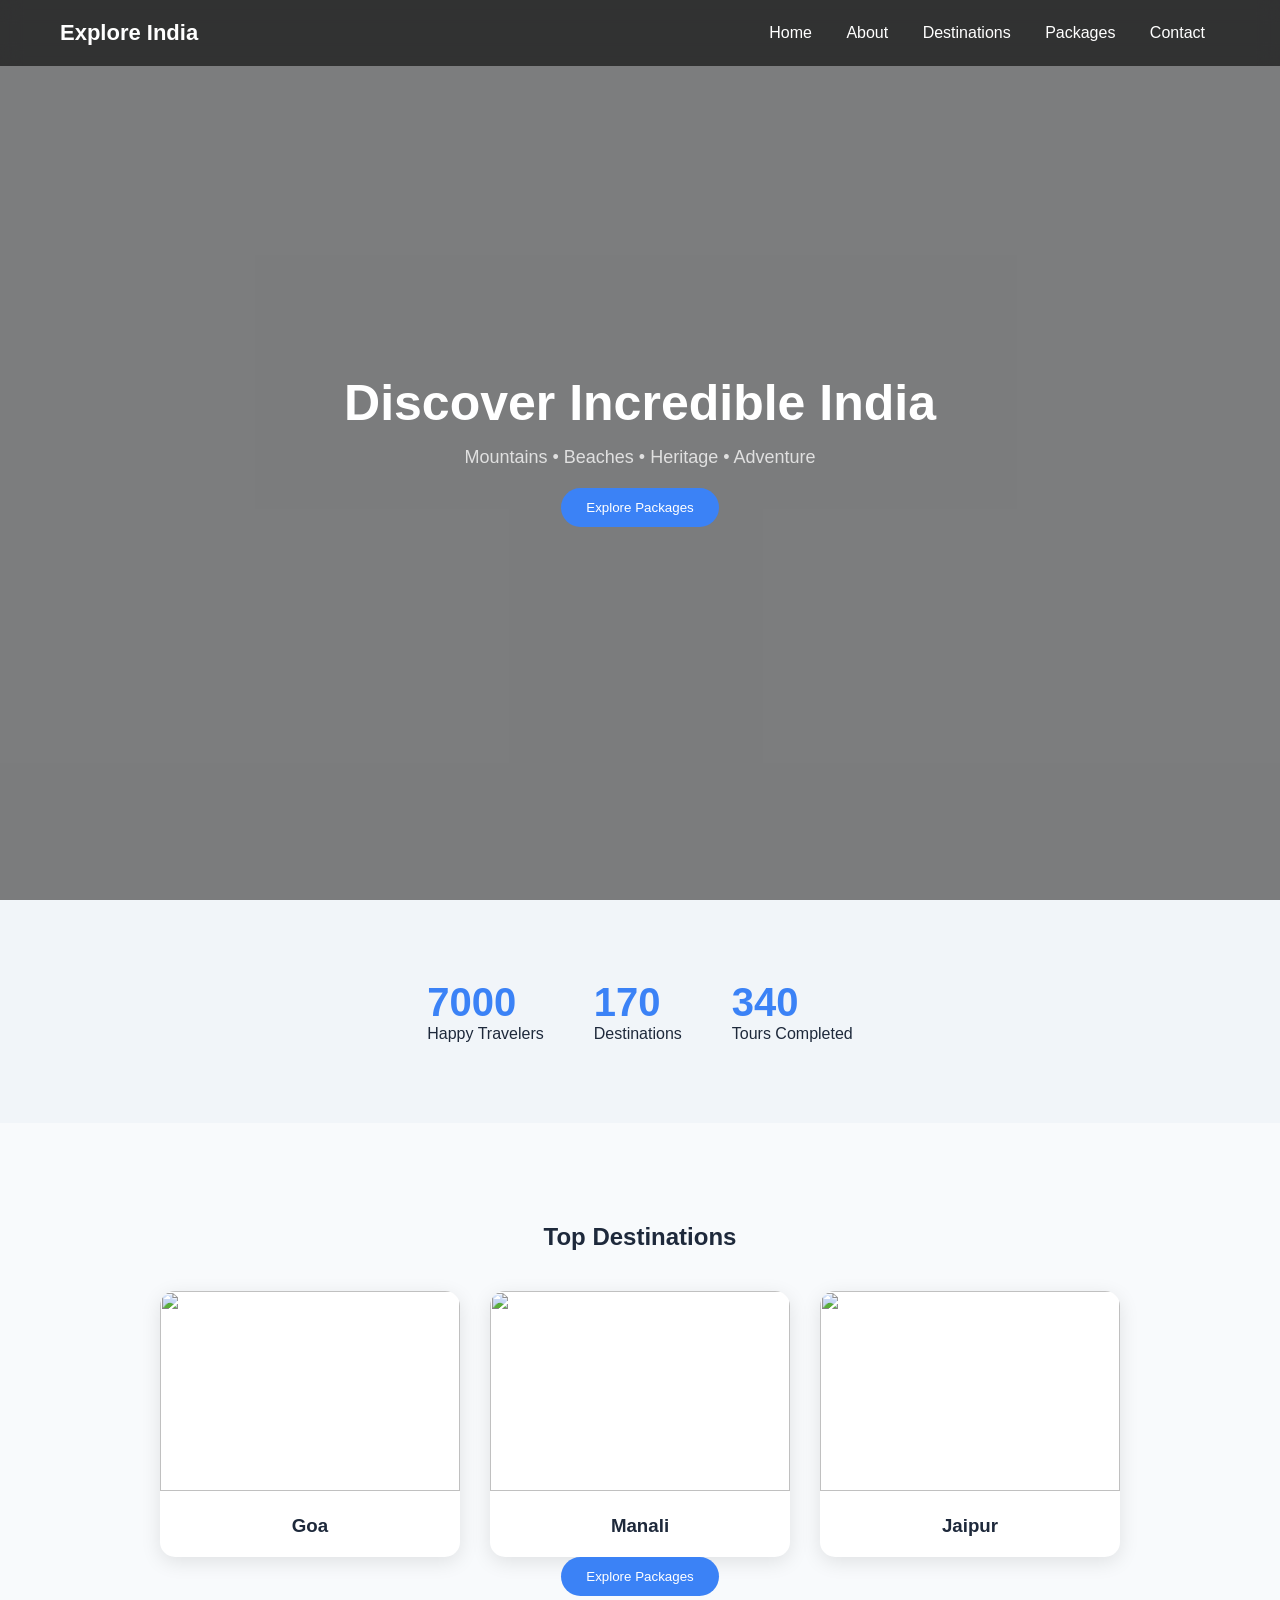
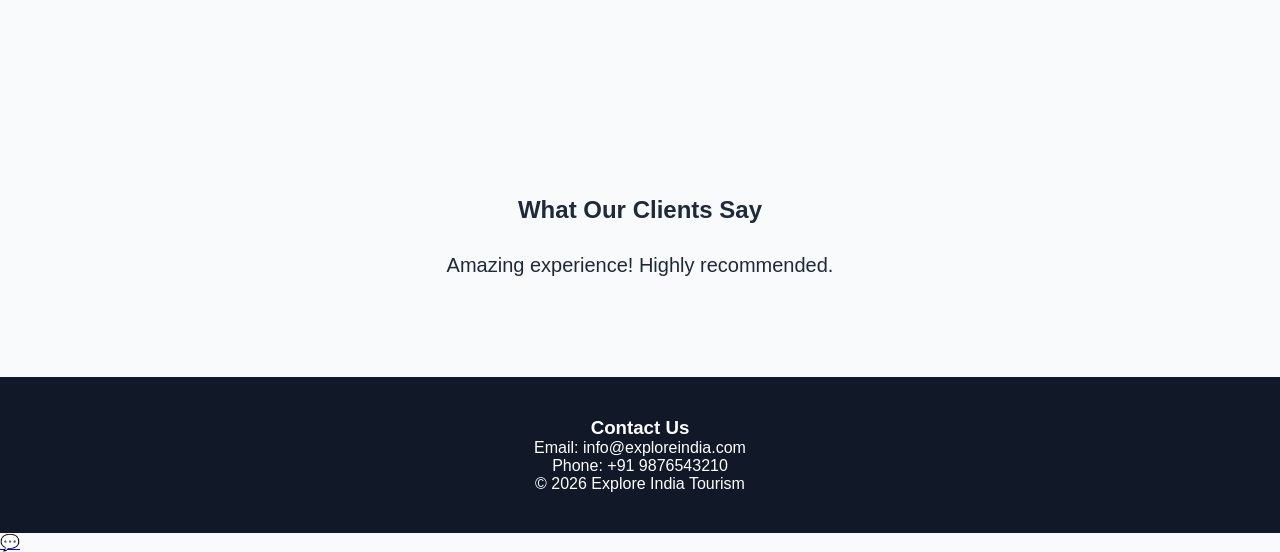
==== index.html @ 22909b3f "Add files via upload other files upload" ====
<!DOCTYPE html>
<html lang="en">
<head>
<meta charset="UTF-8">
<meta name="viewport" content="width=device-width, initial-scale=1.0">
<title>Explore India | Premium Tourism</title>
<link rel="stylesheet" href="style.css">
</head>
<body>

<header>
    <div class="logo">Explore India</div>
    <nav>
        <a href="#home">Home</a>
        <a href="about.html">About</a>
        <a href="#destinations">Destinations</a>
        <a href="packages.html">Packages</a>
        <a href="contact.html">Contact</a>
    </nav>
</header>

<!-- HERO SLIDER -->
<section id="home" class="hero">
    <div class="overlay"></div>
    <div class="hero-content">
        <h1>Discover Incredible India</h1>
        <p>Mountains • Beaches • Heritage • Adventure</p>
        
        <button onclick="goToPackages()">Explore Packages</button>
    </div>
</section>

<!-- COUNTERS -->
<section class="counter-section">
    <div class="counter">
        <h2 class="count" data-target="10000">0</h2>
        <p>Happy Travelers</p>
    </div>
    <div class="counter">
        <h2 class="count" data-target="250">0</h2>
        <p>Destinations</p>
    </div>
    <div class="counter">
        <h2 class="count" data-target="500">0</h2>
        <p>Tours Completed</p>
    </div>
</section>

<!-- DESTINATIONS -->
<section id="destinations" class="section">
    <h2>Top Destinations</h2>
    <div class="card-container">
        <div class="card">
            <img src="https://images.unsplash.com/photo-1505761671935-60b3a7427bad">
            <h3>Goa</h3>
        </div>
        <div class="card">
            <img src="https://images.unsplash.com/photo-1501785888041-af3ef285b470">
            <h3>Manali</h3>
        </div>
        <div class="card">
            <img src="https://images.unsplash.com/photo-1524492412937-b28074a5d7da">
            <h3>Jaipur</h3>
        </div>
    </div>
    <button onclick="goToPackages()">Explore Packages</button>
</section>


<!-- TESTIMONIALS -->
<section class="section">
    <h2>What Our Clients Say</h2>
    <div class="testimonial" id="testimonial">
        Amazing experience! Highly recommended.
    </div>
</section>

<!-- FOOTER -->
<footer id="contact">
    <h3>Contact Us</h3>
    <p>Email: info@exploreindia.com</p>
    <p>Phone: +91 9876543210</p>
    <p>© 2026 Explore India Tourism</p>
</footer>


<!-- WHATSAPP BUTTON -->
<a href="https://wa.me/919876543210" class="whatsapp" target="_blank">💬</a>

<script src="script.js"></script>
</body>
</html>
---- style.css ----
*{
margin:0;
padding:0;
box-sizing:border-box;
font-family:'Poppins',sans-serif;
scroll-behavior:smooth;
}

body{
background:#f8fafc;
color:#1e293b;
}

/* ===== NAVBAR ===== */

header{
position:fixed;
width:100%;
top:0;
display:flex;
justify-content:space-between;
align-items:center;
padding:20px 60px;
background:rgba(0,0,0,0.6);
backdrop-filter:blur(10px);
color:white;
z-index:1000;
}

header nav a{
color:white;
margin:0 15px;
text-decoration:none;
font-weight:500;
transition:0.3s;
}

header nav a:hover{
color:#3b82f6;
}

.logo{
font-size:22px;
font-weight:bold;
}

/* ===== HERO ===== */

.hero{
height:100vh;
background:url('https://images.unsplash.com/photo-1507525428034-b723cf961d3e') center/cover no-repeat;
display:flex;
justify-content:center;
align-items:center;
text-align:center;
color:white;
position:relative;
}

.overlay{
position:absolute;
width:100%;
height:100%;
background:rgba(0,0,0,0.5);
}

.hero-content{
position:relative;
z-index:1;
}
.hero p{font-size:18px;
margin-bottom:20px;color:#e0e0e0;
}

.hero h1 {
font-size:50px;
margin-bottom:15px;
}

.hero button, .section button{
padding:12px 25px;
background:#3b82f6;
border:none;
color:white;
border-radius:30px;
cursor:pointer;
transition:0.3s;
}

.hero button:hover{
background:#2563eb;
}

/* ===== SECTION ===== */

.section{
padding:100px 60px;
text-align:center;
}

.dark{
background:#0f172a;
color:white;
}

/* ===== CARDS ===== */

.card-container{
display:flex;
gap:30px;
justify-content:center;
flex-wrap:wrap;
margin-top:40px;
}

.card{
width:300px;
background:white;
border-radius:15px;
overflow:hidden;
box-shadow:0 5px 20px rgba(0,0,0,0.1);
transition:0.4s;
}

.card img{
width:100%;
height:200px;
object-fit:cover;
}

.card h3{
padding:20px;
}

.card:hover{
transform:translateY(-10px);
}

/* ===== PACKAGE CARD ===== */

.package-card{
background:white;
padding:30px;
border-radius:15px;
width:300px;
box-shadow:0 5px 20px rgba(0,0,0,0.1);
transition:0.3s;
}

.package-card:hover{
transform:translateY(-10px);
}

.price{
color:#3b82f6;
font-size:22px;
margin:10px 0;
}

/* ===== BOOKING FORM ===== */

.form{
max-width:400px;
margin:120px auto;
display:flex;
flex-direction:column;
gap:15px;
background:white;
padding:30px;
border-radius:15px;
box-shadow:0 5px 20px rgba(0,0,0,0.1);
}

.form input,
.form textarea{
padding:12px;
border:1px solid #ddd;
border-radius:8px;
outline:none;
}

.form button{
padding:12px;
border:none;
border-radius:30px;
background:#3b82f6;
color:white;
cursor:pointer;
transition:0.3s;
}

.form button:hover{
background:#2563eb;
}

/* ===== COUNTER ===== */

.counter-section{
display:flex;
justify-content:center;
gap:50px;
padding:80px 20px;
background:#f1f5f9;
flex-wrap:wrap;
}

.counter h2{
font-size:40px;
color:#3b82f6;
}

/* ===== TESTIMONIAL ===== */

.testimonial{
font-size:20px;
margin-top:30px;
transition:0.5s;
}

/* ===== FOOTER ===== */

footer{
background:#111827;
color:white;
text-align:center;
padding:40px;
}

/* ===== RESPONSIVE ===== */

@media(max-width:768px){

header{
padding:15px 20px;
}

.section{
padding:80px 20px;
}

.hero h1{
font-size:32px;
}

.card-container{
flex-direction:column;
align-items:center;
}

.counter-section{
flex-direction:column;
align-items:center;
}

}
/* ===== PACKAGES PAGE ===== */

.packages{
margin-top:120px; /* header ke neeche spacing */
display:flex;
justify-content:center;
gap:40px;
flex-wrap:wrap;
padding:60px 20px;
}

.packages .card{
width:320px;
background:white;
padding:30px;
border-radius:15px;
box-shadow:0 8px 25px rgba(0,0,0,0.1);
text-align:center;
transition:0.4s;
}

.packages .card h3{
font-size:22px;
margin-bottom:10px;
}

.packages .card p{
margin:8px 0;
color:#475569;
}

.packages .card:hover{
transform:translateY(-12px);
box-shadow:0 15px 35px rgba(0,0,0,0.2);
}

/* ===== BOOK BUTTON ===== */

.btn{
display:inline-block;
margin-top:15px;
padding:12px 25px;
background:#3b82f6;
color:white;
text-decoration:none;
border-radius:30px;
font-weight:600;
transition:0.3s;
}

.btn:hover{
background:#2563eb;
transform:scale(1.05);
}
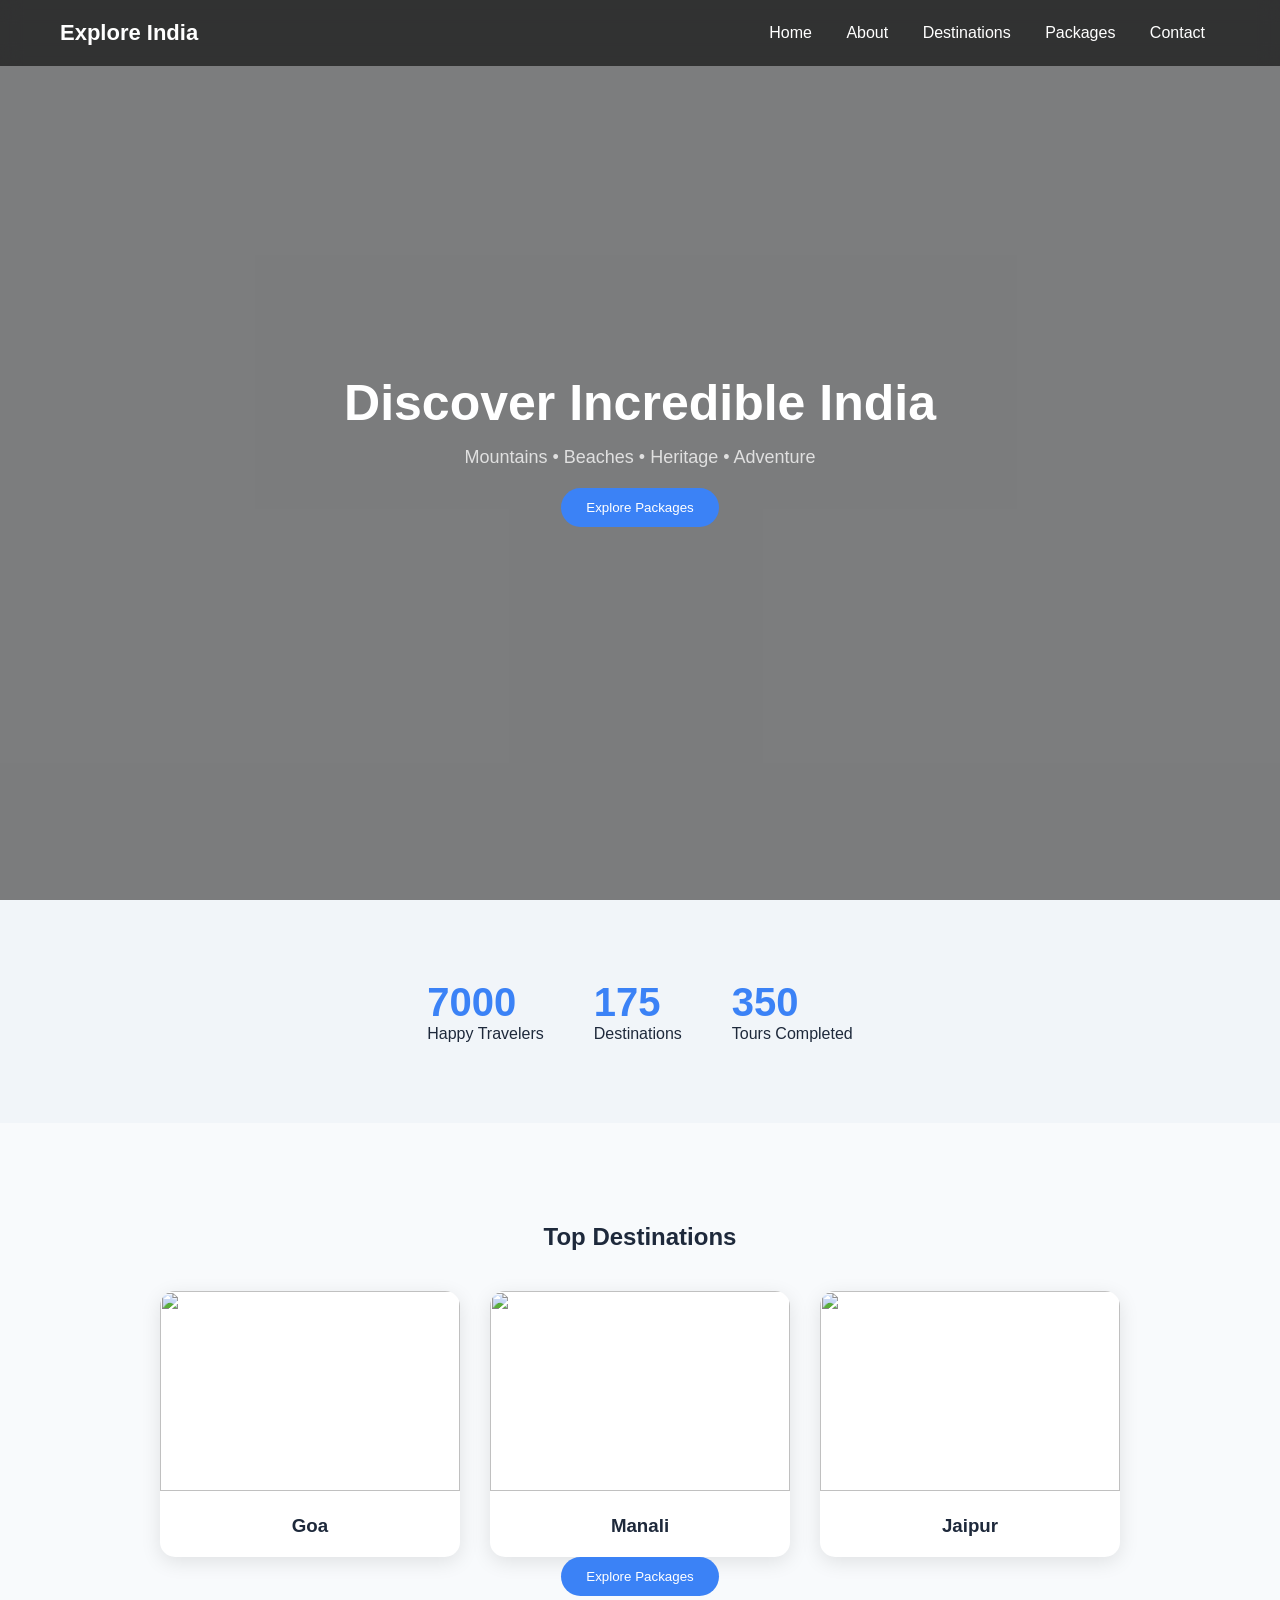
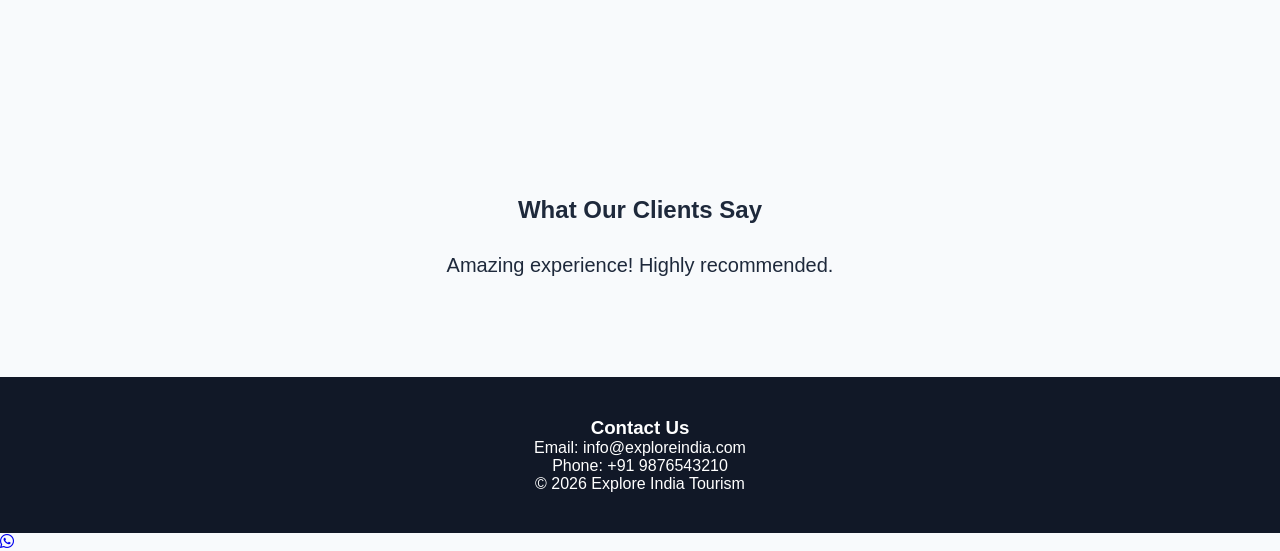
==== commit 6951db70: "W icon set" ====
--- a/index.html
+++ b/index.html
@@ -84,9 +84,13 @@
 </footer>
 
 
-<!-- WHATSAPP BUTTON -->
-<a href="https://wa.me/919876543210" class="whatsapp" target="_blank">💬</a>
+<link rel="stylesheet" href="https://cdnjs.cloudflare.com/ajax/libs/font-awesome/6.5.0/css/all.min.css">
+
+<a href="https://wa.me/917678827237" class="whatsapp" target="_blank">
+  <i class="fa-brands fa-whatsapp"></i>
+</a>
 
 <script src="script.js"></script>
 </body>
 </html>
+
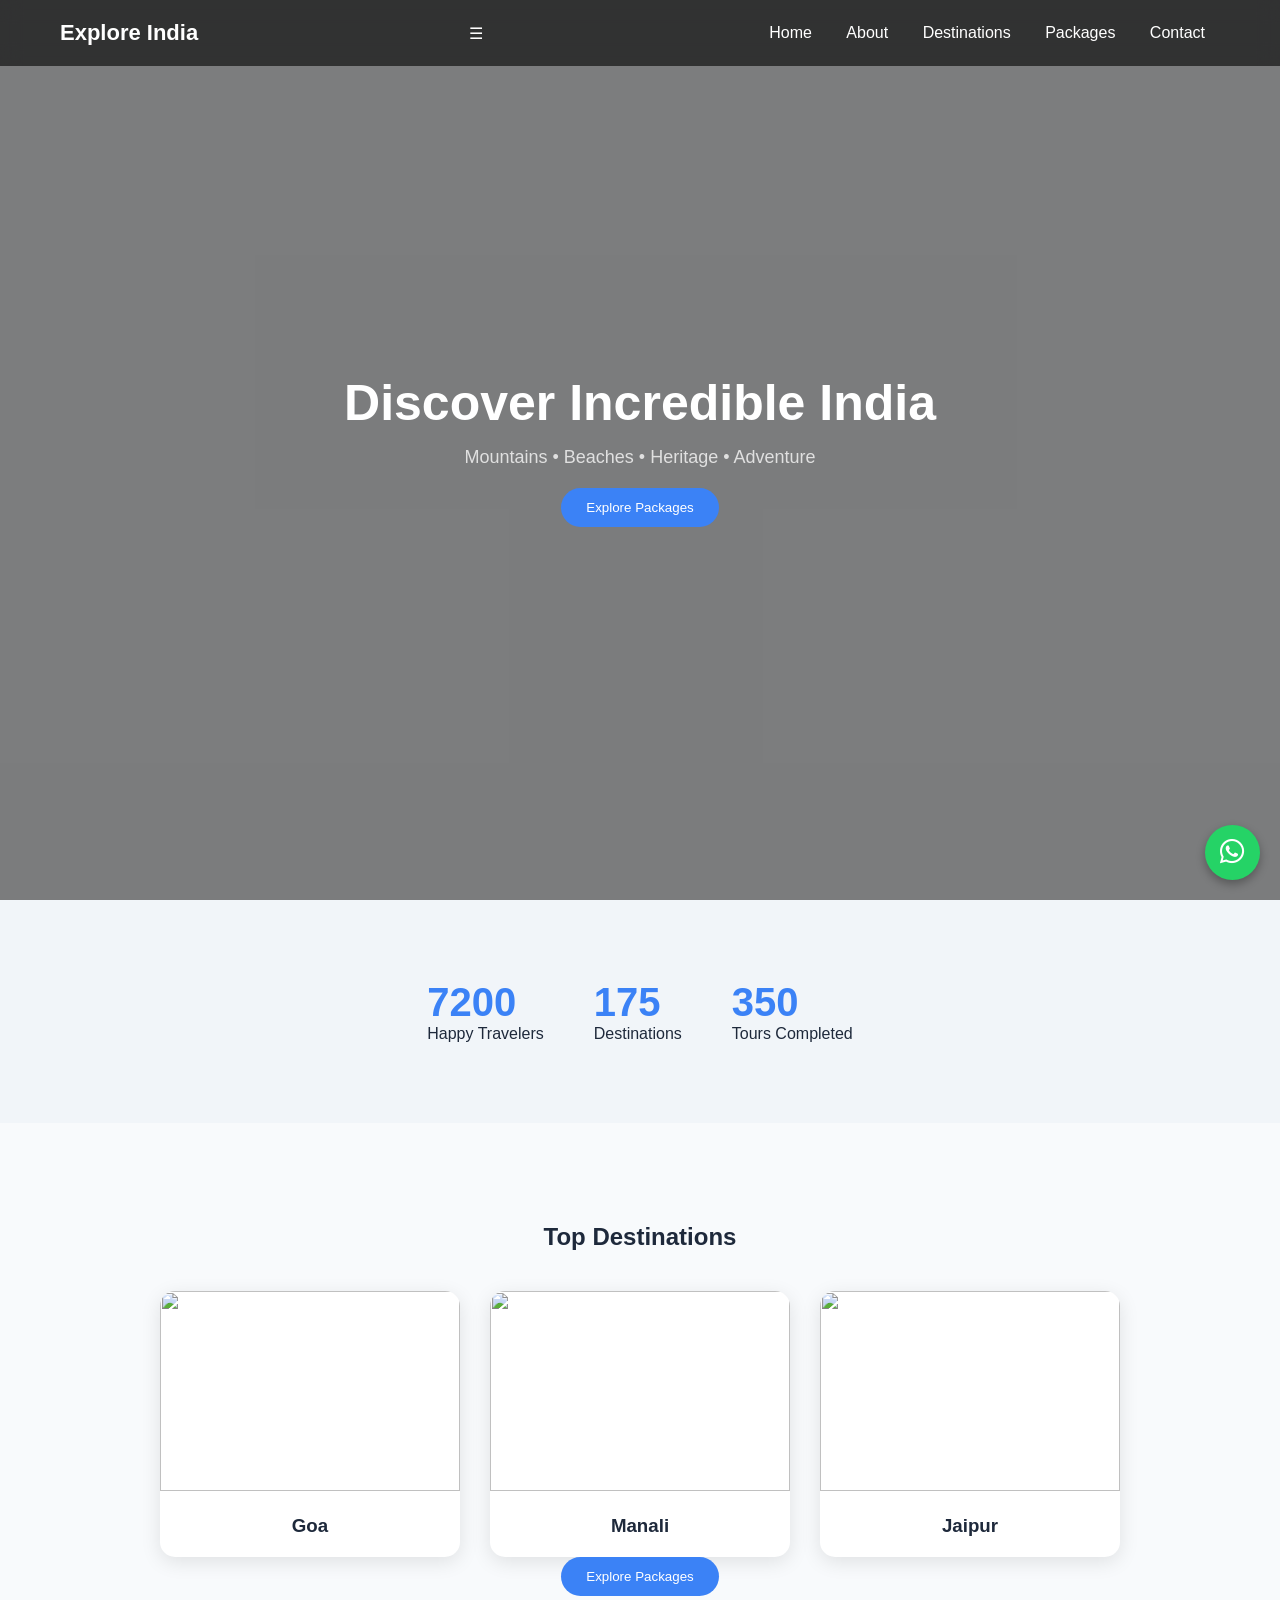
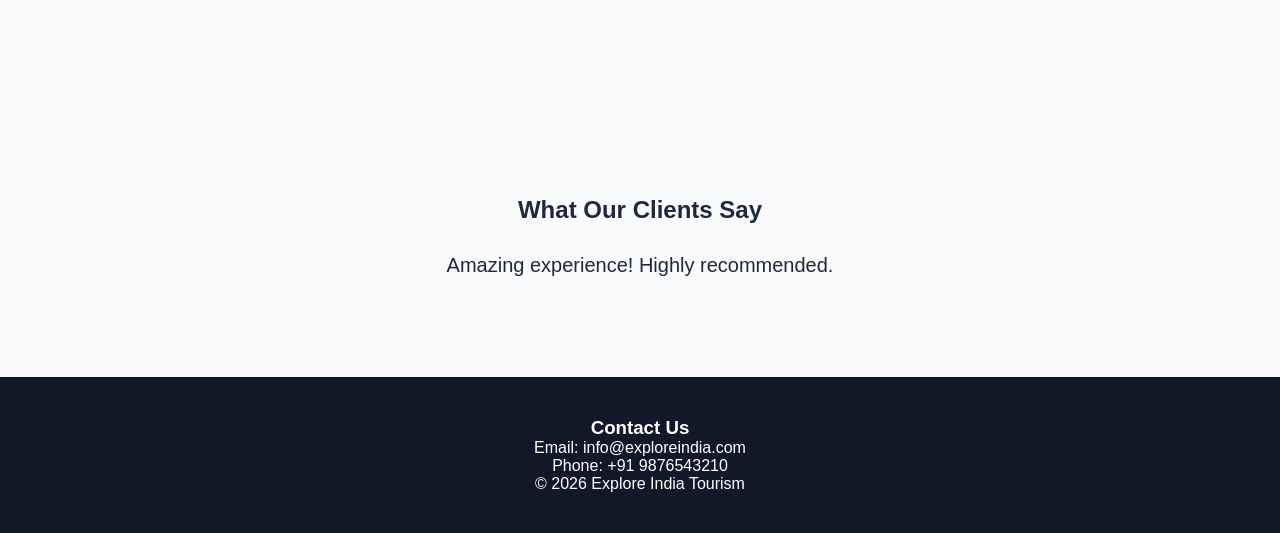
==== commit 8cf2d9cc: "nav bar Update index.html" ====
--- a/index.html
+++ b/index.html
@@ -10,7 +10,12 @@
 
 <header>
     <div class="logo">Explore India</div>
-    <nav>
+
+    <div class="menu-toggle" id="menu-toggle">
+        ☰
+    </div>
+
+    <nav id="navbar">
         <a href="#home">Home</a>
         <a href="about.html">About</a>
         <a href="#destinations">Destinations</a>
@@ -94,3 +99,4 @@
 </body>
 </html>
 
+
--- a/style.css
+++ b/style.css
@@ -225,7 +225,28 @@
 text-align:center;
 padding:40px;
 }
-
+.whatsapp {
+  position: fixed;
+  bottom: 20px;
+  right: 20px;
+  width: 55px;
+  height: 55px;
+  background-color: #25D366;
+  color: white;
+  font-size: 28px;
+  text-align: center;
+  line-height: 55px;
+  border-radius: 50%;
+  box-shadow: 0 4px 10px rgba(0,0,0,0.3);
+  text-decoration: none;
+  z-index: 1000;
+  transition: 0.3s ease;
+}
+
+.whatsapp:hover {
+  background-color: #1ebe5d;
+  transform: scale(1.1);
+}
 /* ===== RESPONSIVE ===== */
 
 @media(max-width:768px){
@@ -307,3 +328,4 @@
 background:#2563eb;
 transform:scale(1.05);
 }
+
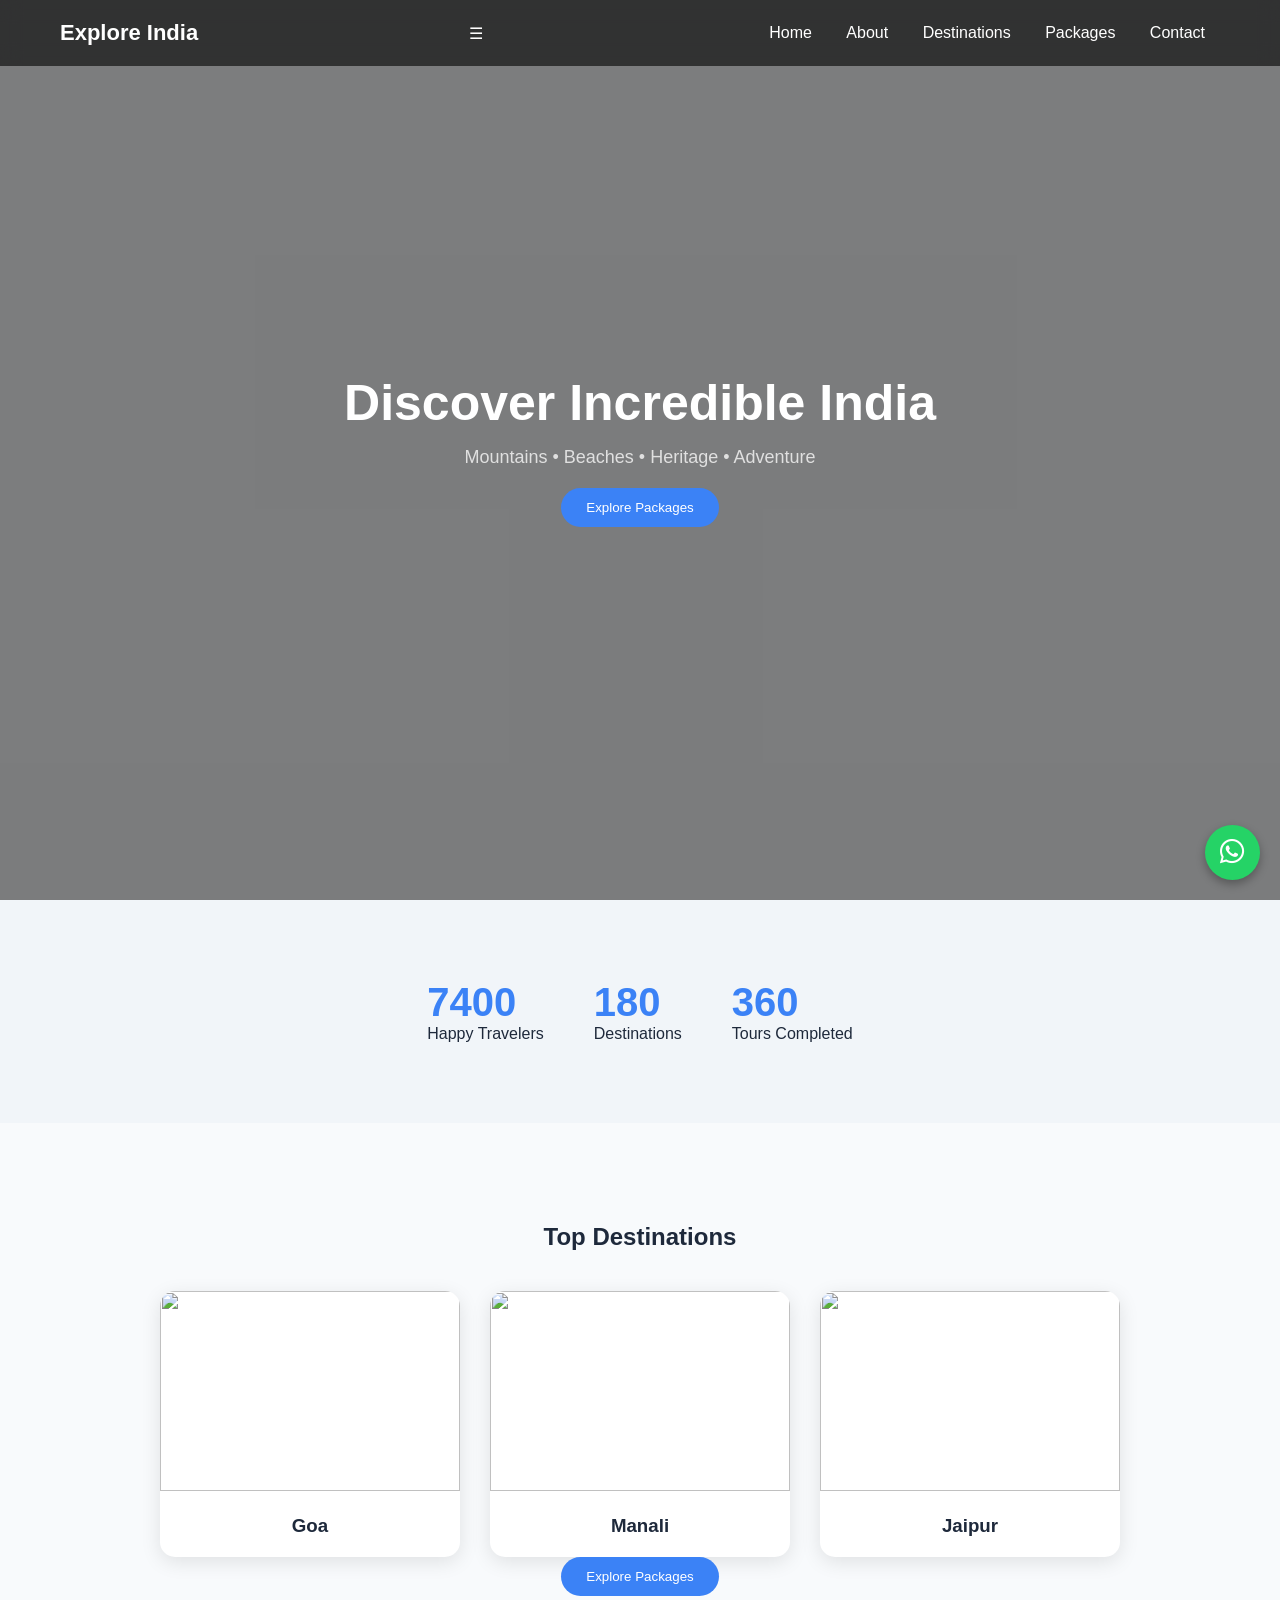
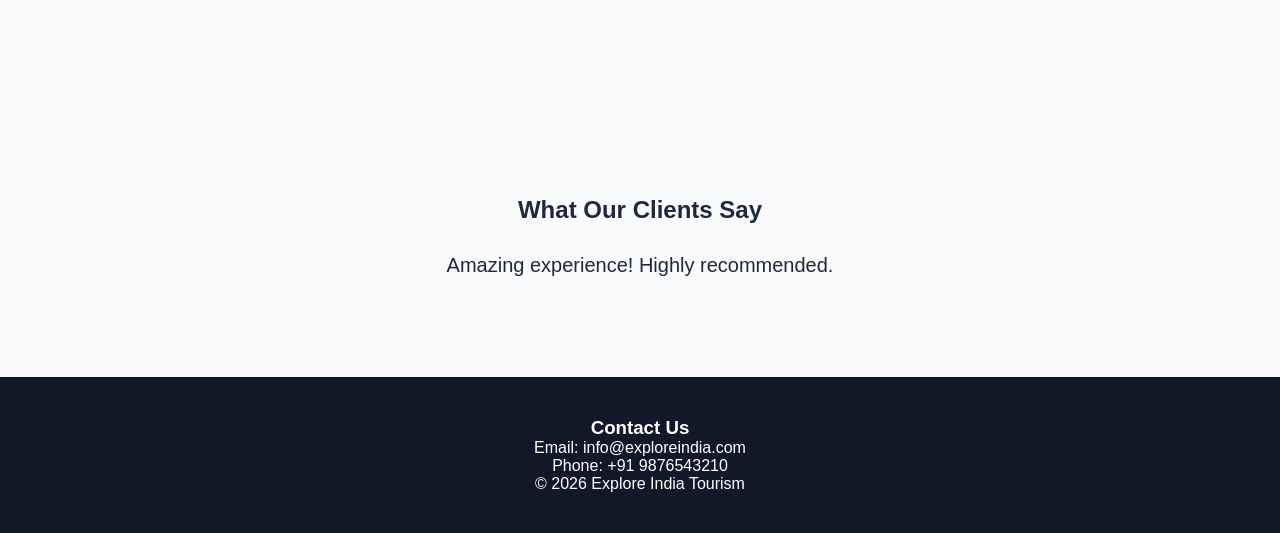
==== commit f1616db5: "js Update index.html" ====
--- a/index.html
+++ b/index.html
@@ -95,8 +95,18 @@
   <i class="fa-brands fa-whatsapp"></i>
 </a>
 
-<script src="script.js"></script>
+<script src="script.js">
+    <script>
+const toggle = document.getElementById("menu-toggle");
+const navbar = document.getElementById("navbar");
+
+toggle.addEventListener("click", () => {
+    navbar.classList.toggle("active");
+});
+</script>
+</script>
 </body>
 </html>
 
 
+
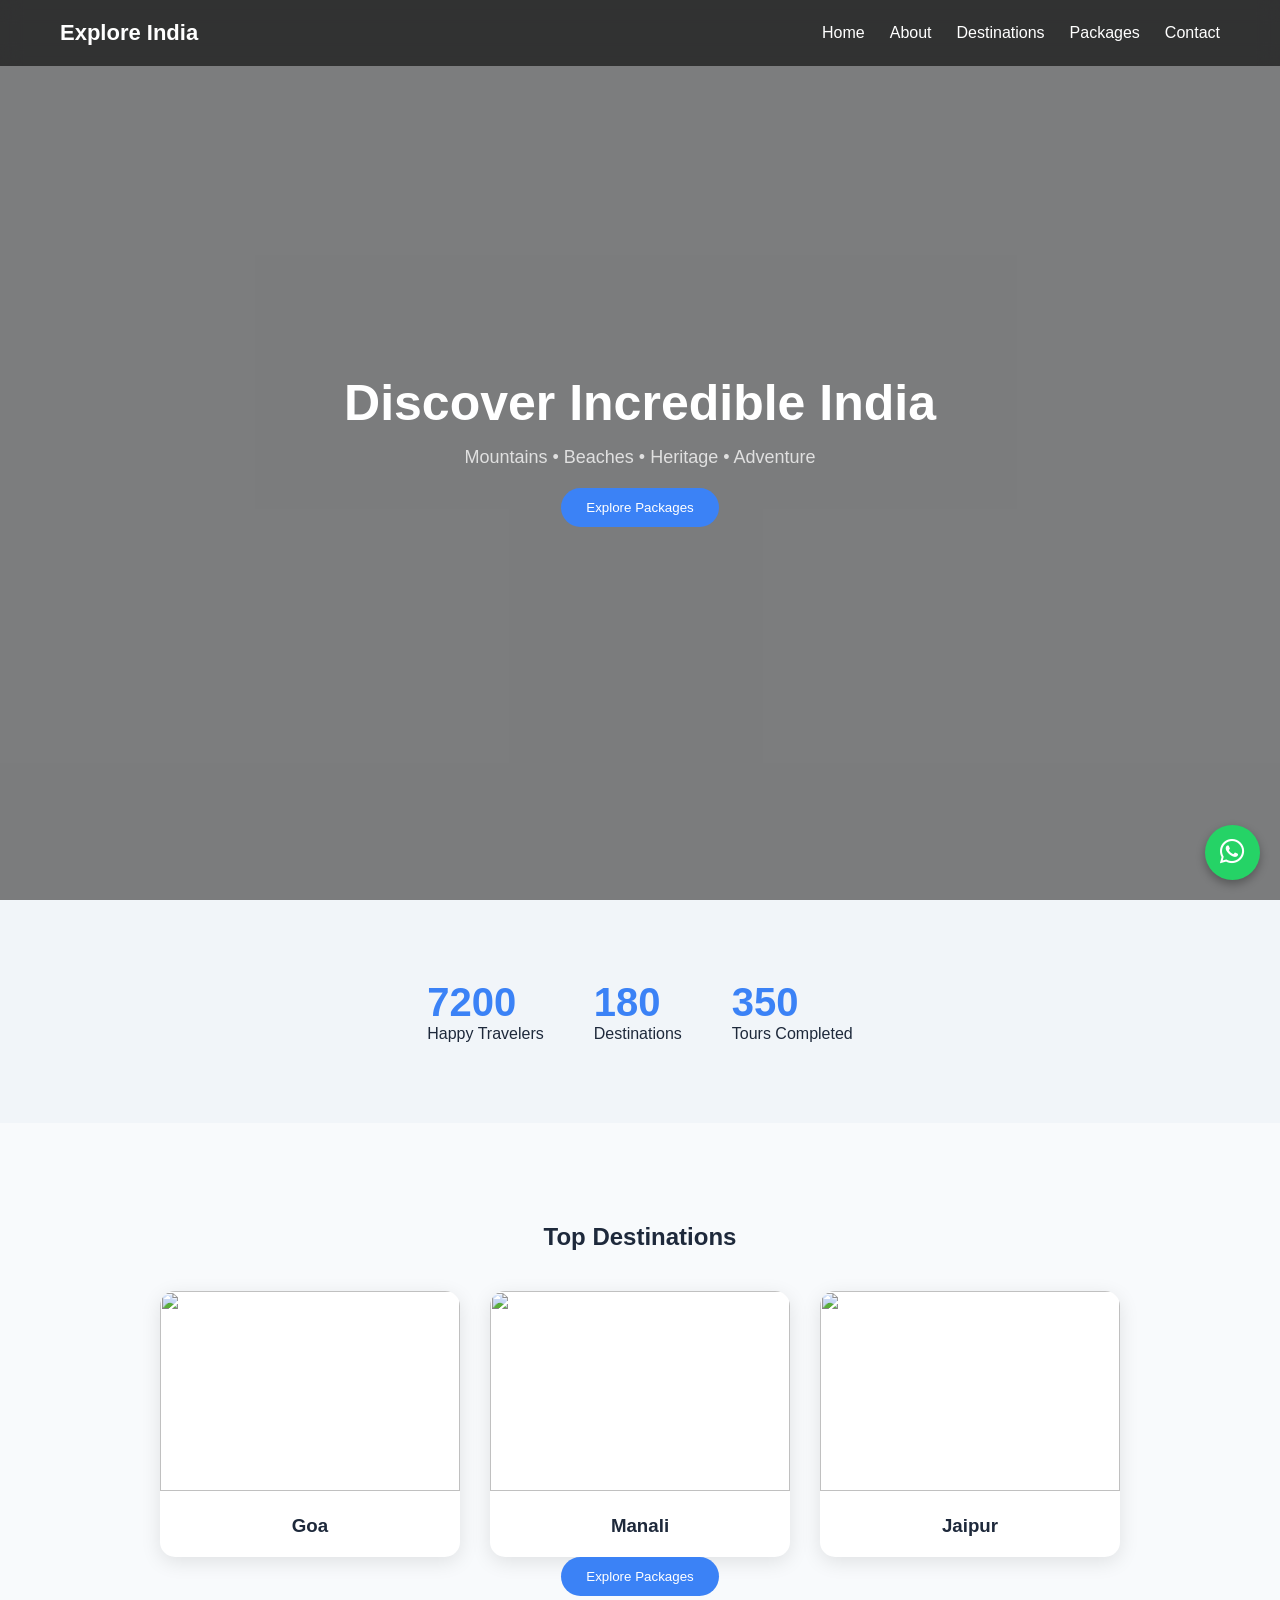
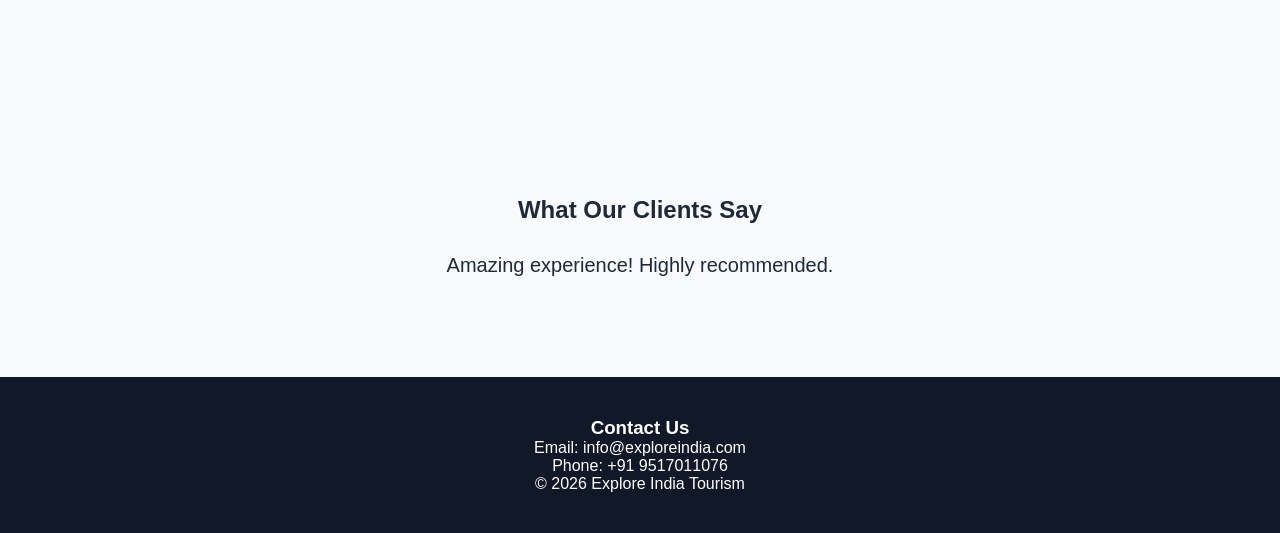
==== commit b15cb9fa: "Update index.html" ====
--- a/index.html
+++ b/index.html
@@ -84,7 +84,7 @@
 <footer id="contact">
     <h3>Contact Us</h3>
     <p>Email: info@exploreindia.com</p>
-    <p>Phone: +91 9876543210</p>
+    <p>Phone: +91 9517011076</p>
     <p>© 2026 Explore India Tourism</p>
 </footer>
 
@@ -110,3 +110,4 @@
 
 
 
+
--- a/style.css
+++ b/style.css
@@ -26,22 +26,56 @@
 color:white;
 z-index:1000;
 }
-
-header nav a{
-color:white;
-margin:0 15px;
-text-decoration:none;
-font-weight:500;
-transition:0.3s;
-}
-
-header nav a:hover{
-color:#3b82f6;
-}
-
-.logo{
-font-size:22px;
-font-weight:bold;
+.logo {
+    font-size: 22px;
+    font-weight: bold;
+}
+
+/* Navbar Links */
+nav {
+    display: flex;
+    gap: 25px;
+}
+
+nav a {
+    color: white;
+    text-decoration: none;
+    font-size: 16px;
+    transition: 0.3s;
+}
+
+nav a:hover {
+    color: #fca311;
+}
+
+/* Hamburger Button */
+.menu-toggle {
+    display: none;
+    font-size: 26px;
+    cursor: pointer;
+}
+
+/* 🔥 Mobile Responsive */
+@media (max-width: 768px) {
+
+    nav {
+        position: absolute;
+        top: 70px;
+        right: 0;
+        background: #0d1b2a;
+        flex-direction: column;
+        width: 200px;
+        padding: 20px;
+        display: none;
+    }
+
+    nav.active {
+        display: flex;
+    }
+
+    .menu-toggle {
+        display: block;
+    }
 }
 
 /* ===== HERO ===== */
@@ -329,3 +363,4 @@
 transform:scale(1.05);
 }
 
+
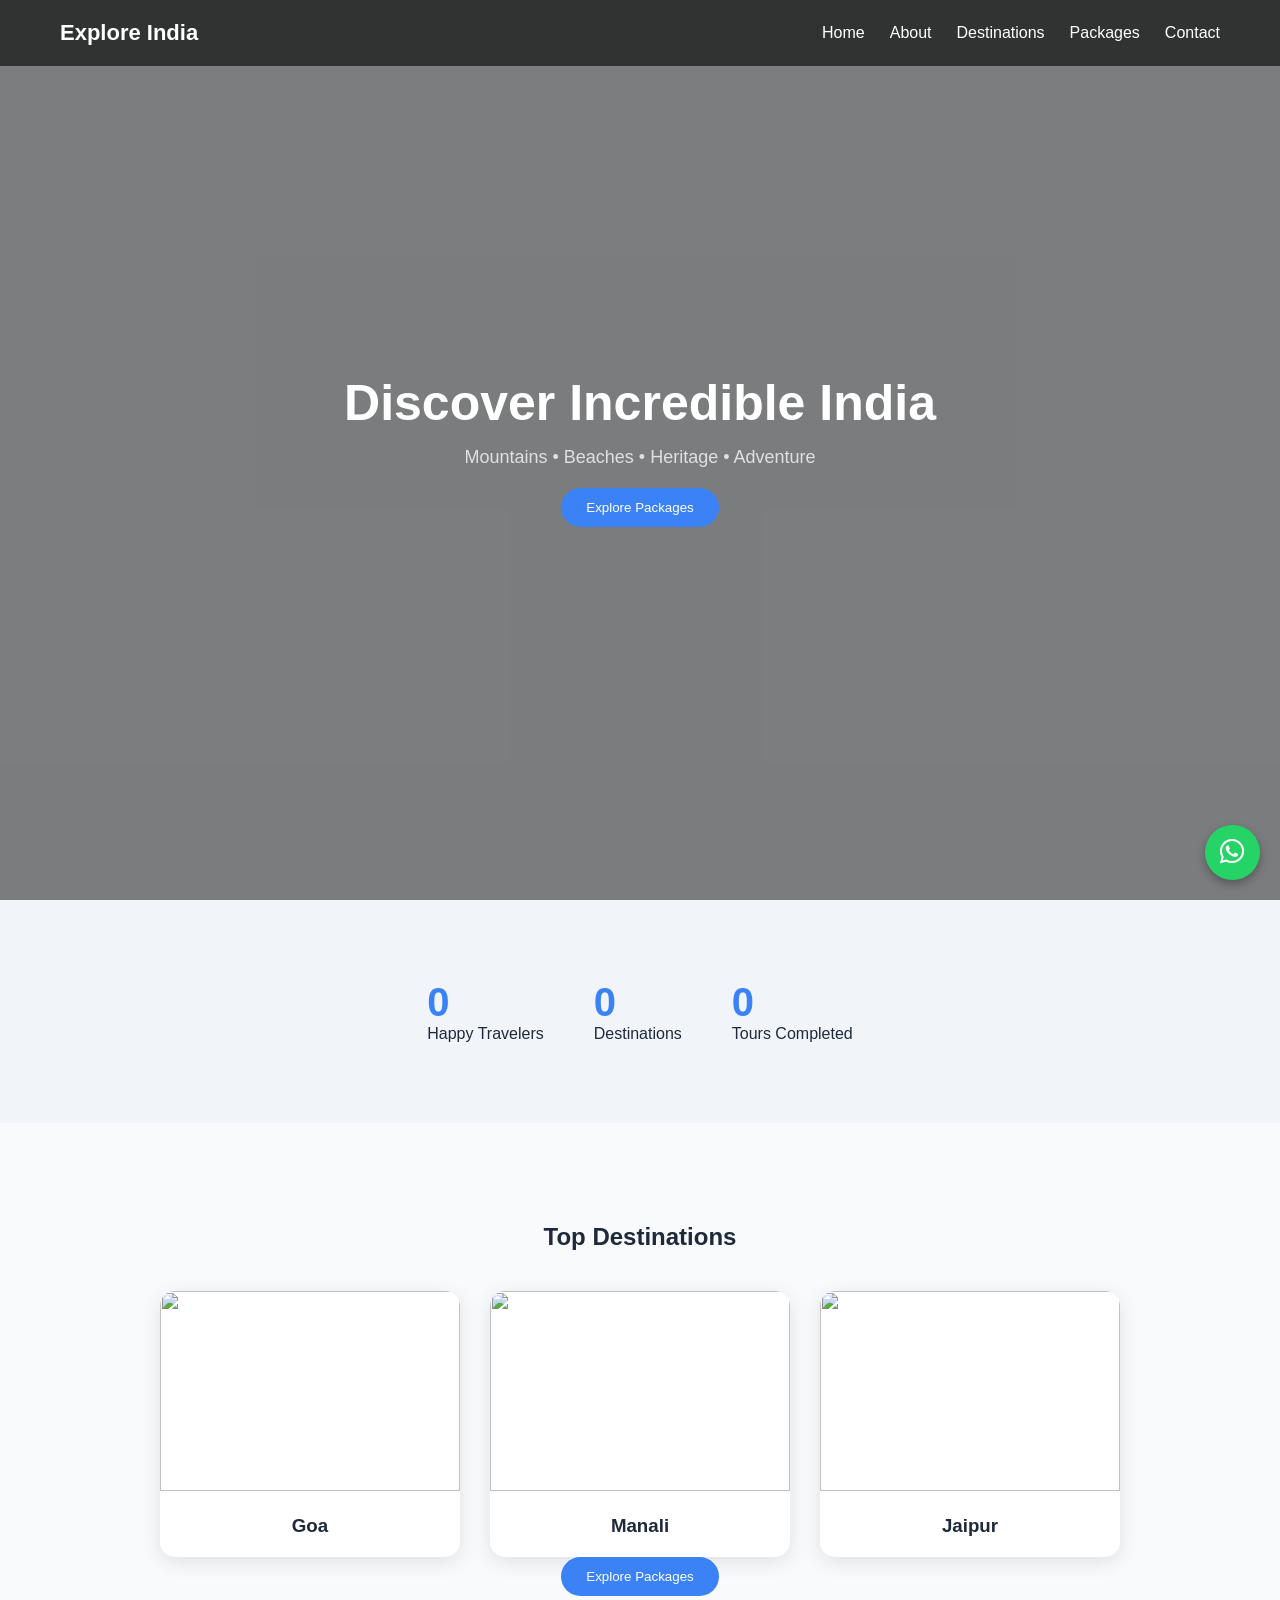
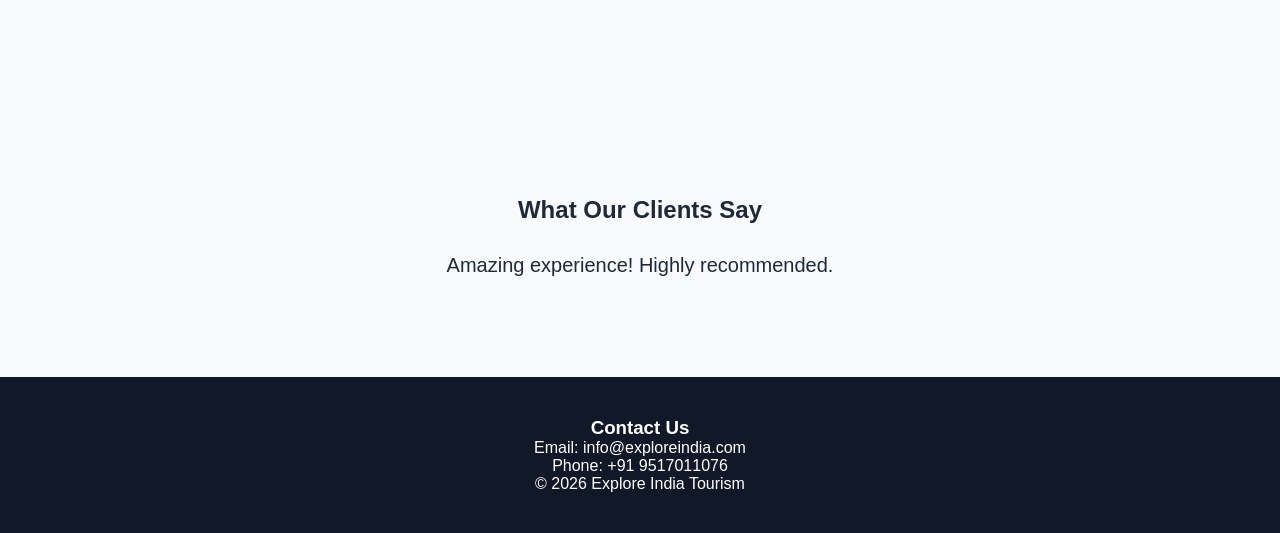
==== commit 567a2bae: "Update index.html" ====
--- a/index.html
+++ b/index.html
@@ -96,13 +96,7 @@
 </a>
 
 <script src="script.js">
-    <script>
-const toggle = document.getElementById("menu-toggle");
-const navbar = document.getElementById("navbar");
 
-toggle.addEventListener("click", () => {
-    navbar.classList.toggle("active");
-});
 </script>
 </script>
 </body>
@@ -111,3 +105,4 @@
 
 
 
+
